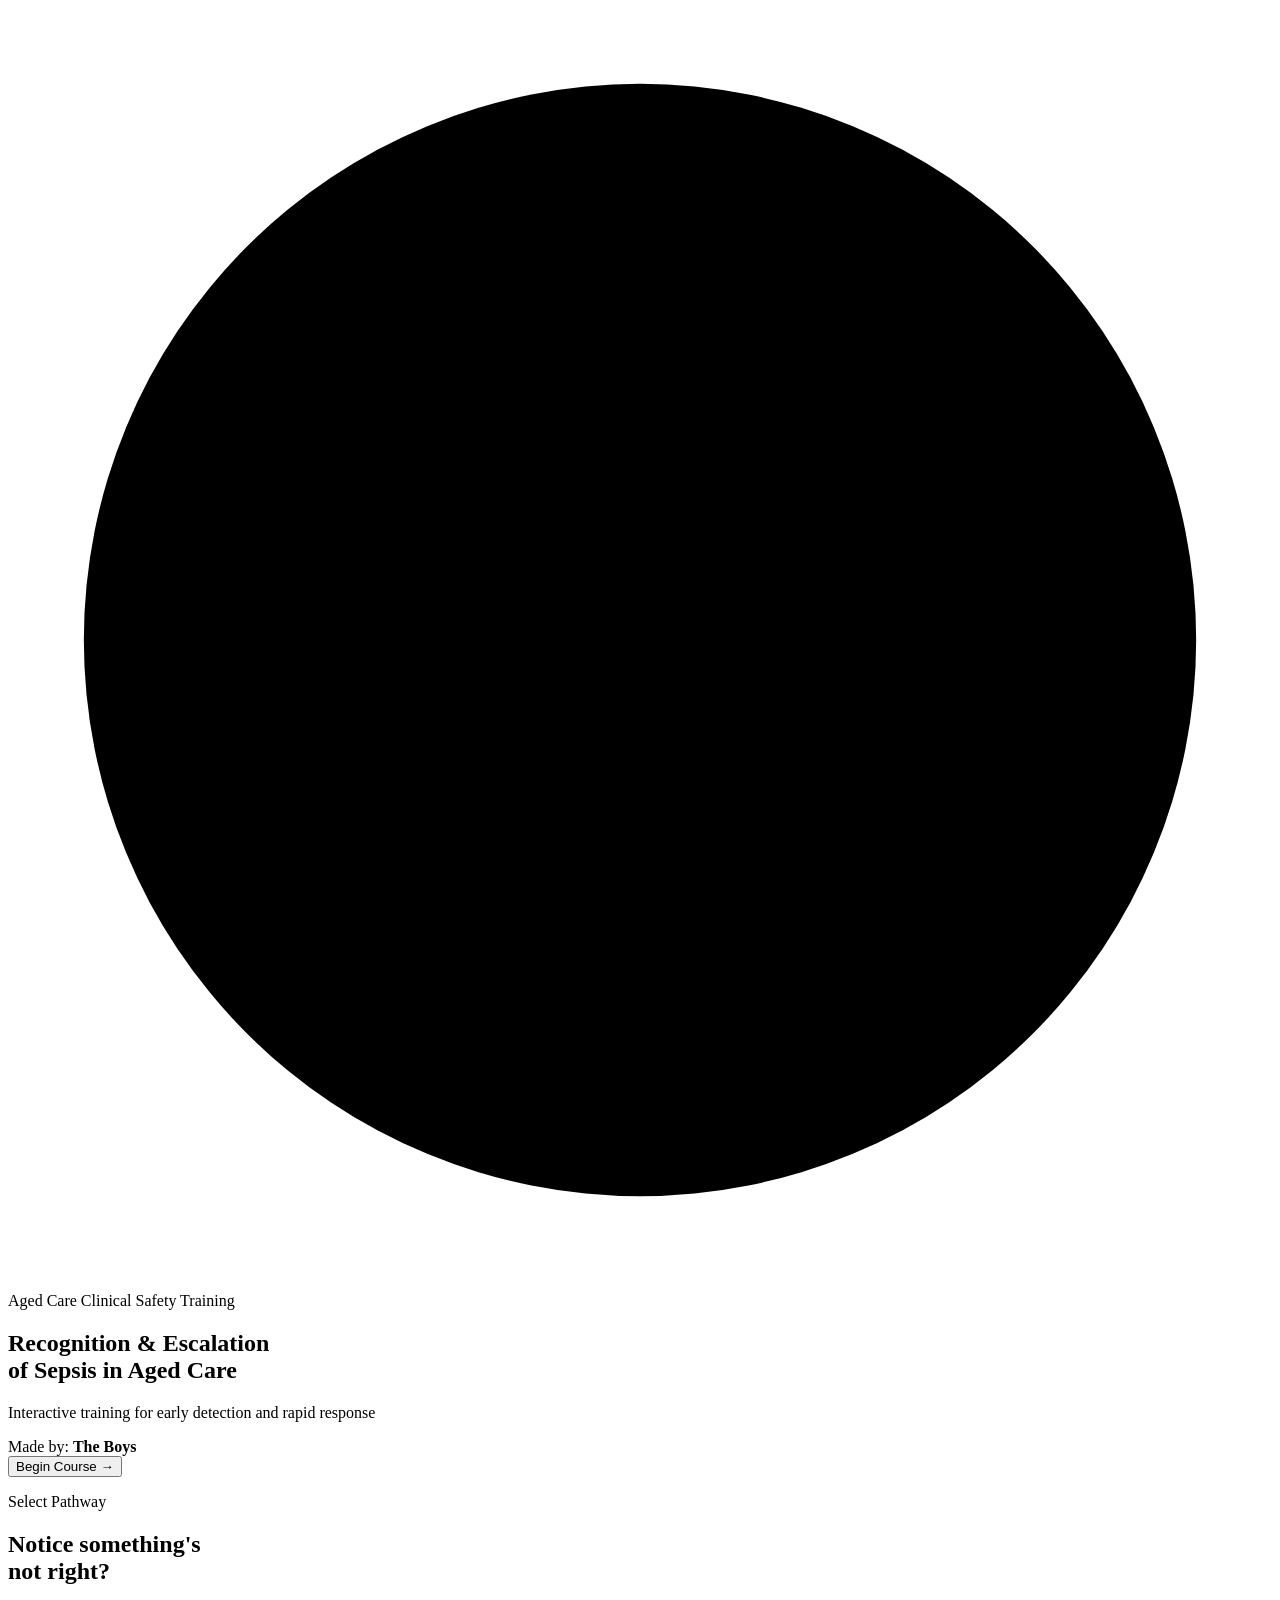
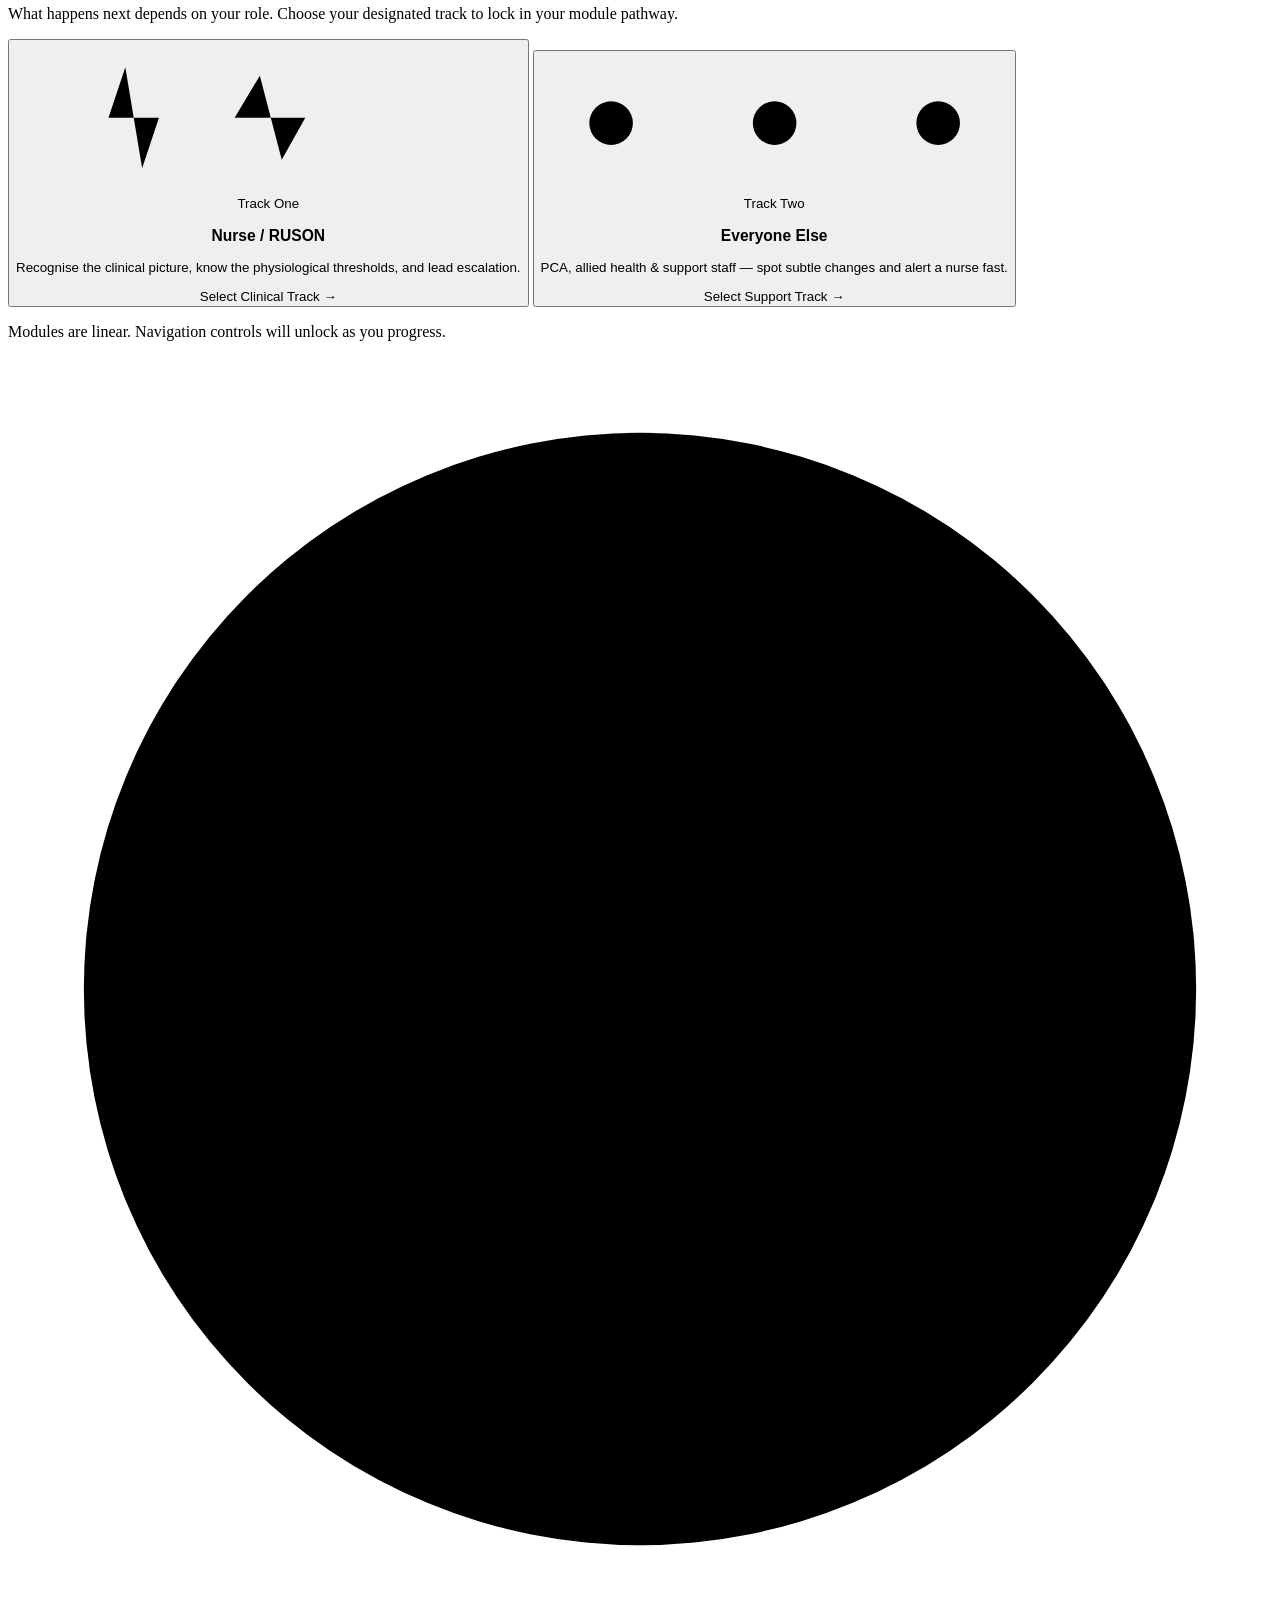
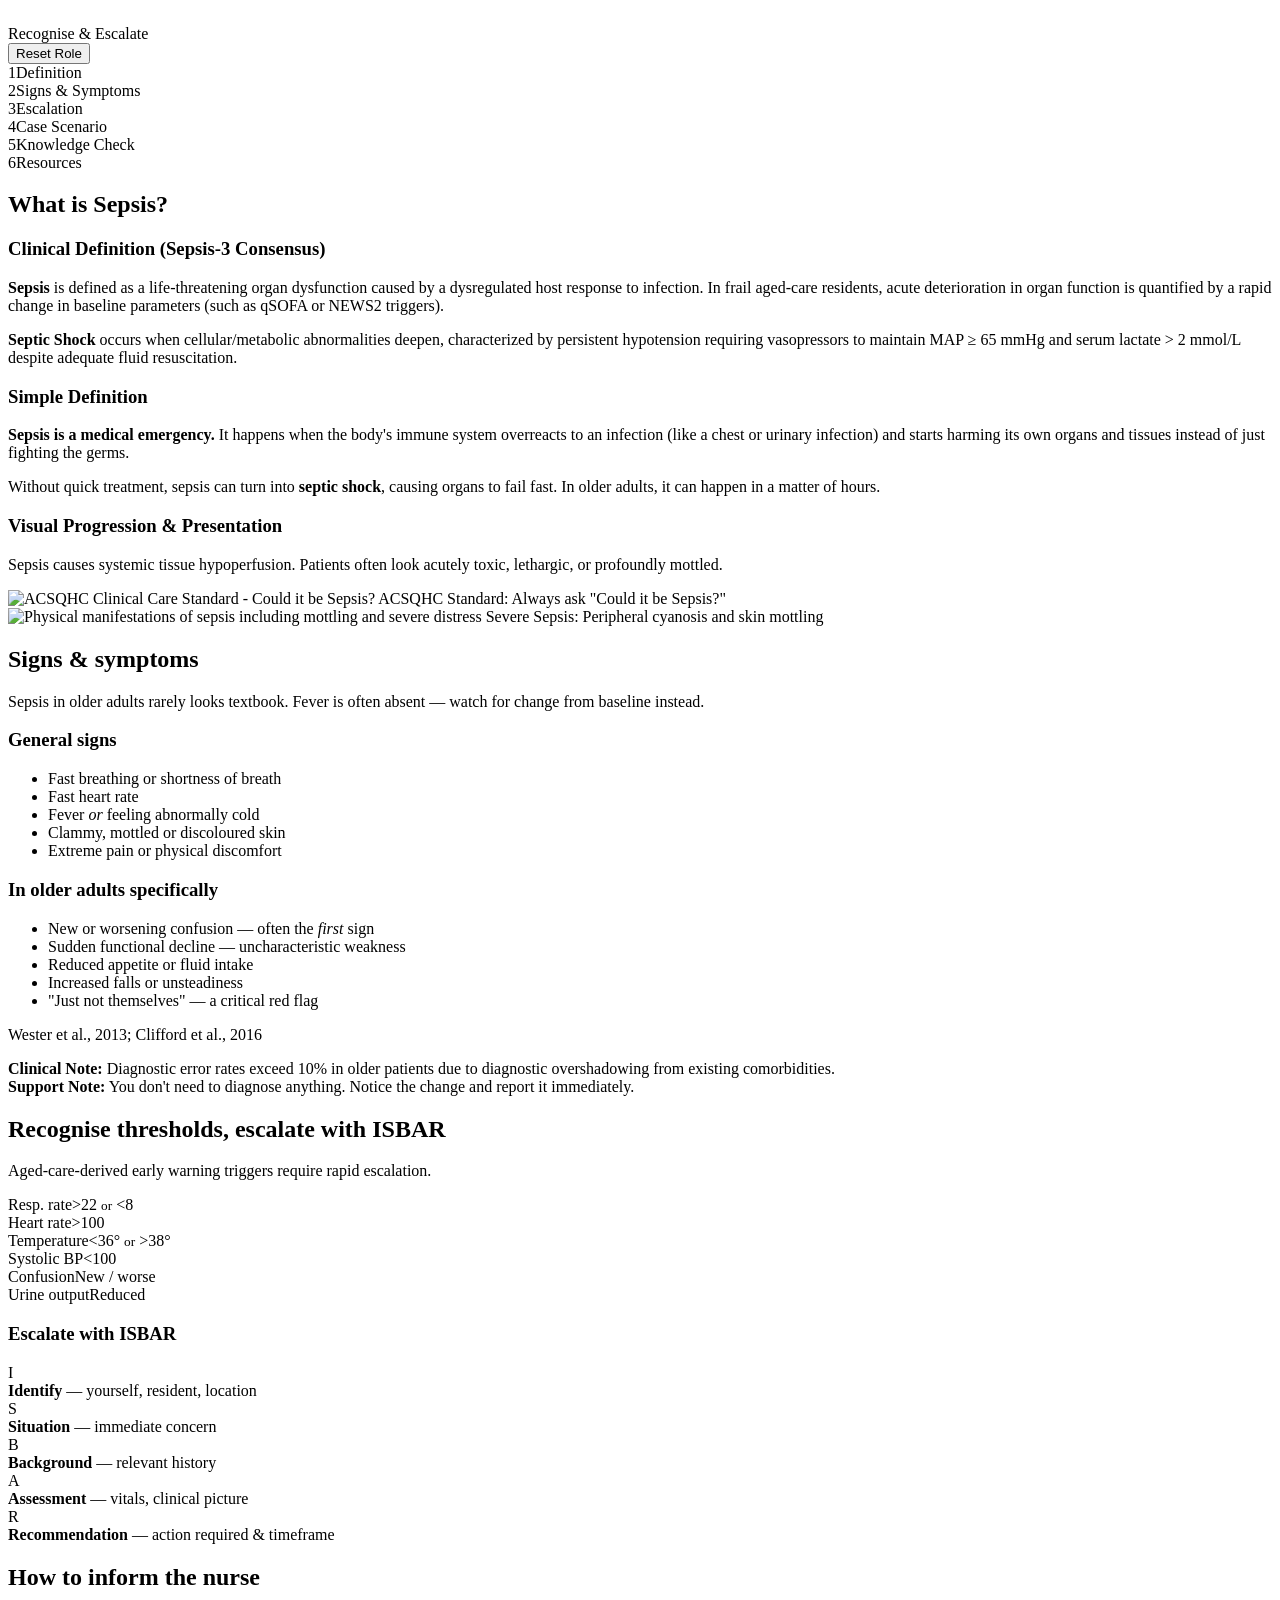
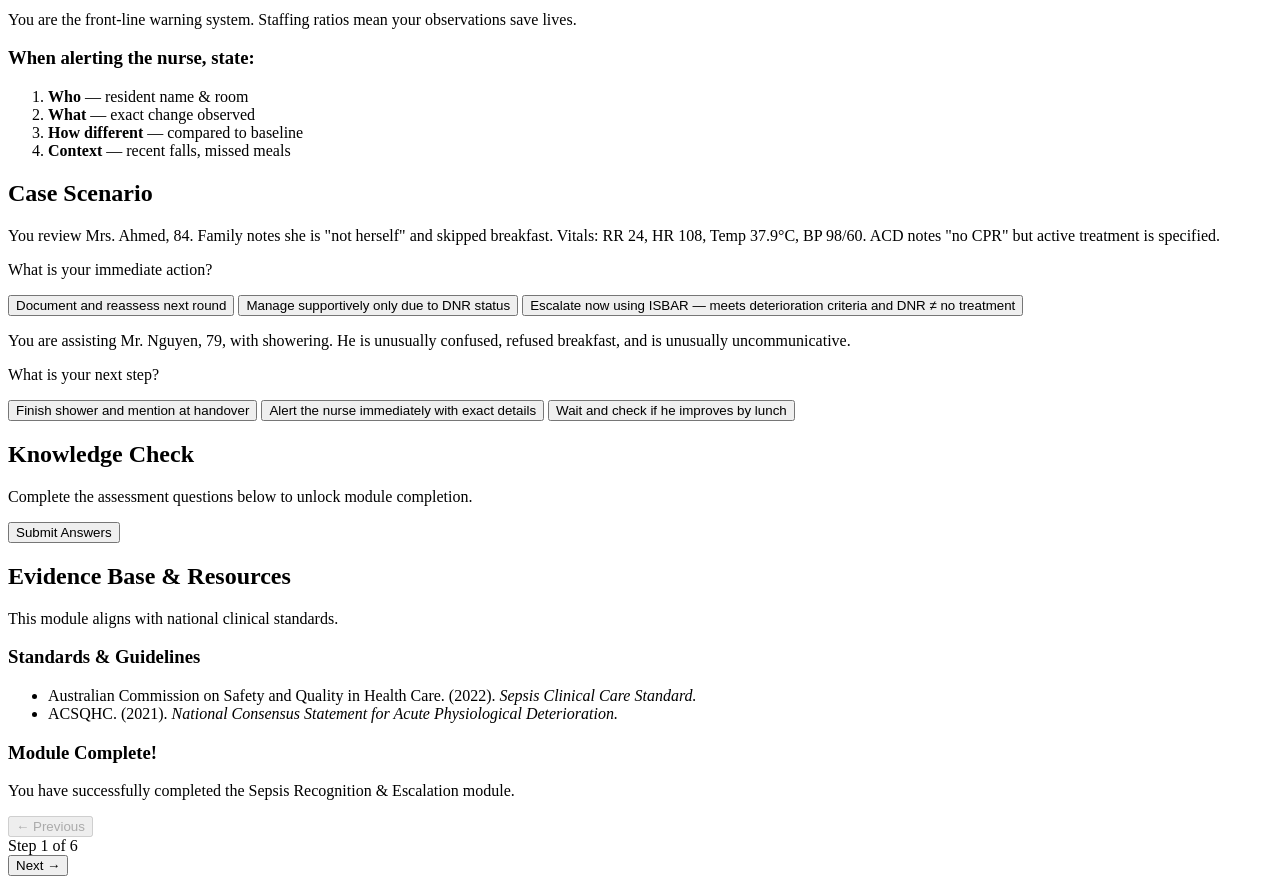
==== index.html @ 17a46c58 "Rename Index.html to index.html" ====
<!DOCTYPE html>
<html lang="en">
<head>
<meta charset="UTF-8" />
<meta name="viewport" content="width=device-width, initial-scale=1.0" />
<title>Recognition & Escalation of Sepsis in Aged Care</title>
<link rel="stylesheet" href="styles.css" />
</head>
<body>

  <!-- ============ COVER SCREEN ============ -->
  <section id="cover" class="cover-screen">
    <div class="cover-content">
      <div class="brand-logo">
        <svg viewBox="0 0 100 100" class="logo-svg" aria-hidden="true">
          <circle cx="50" cy="50" r="44" class="logo-ring" />
          <path d="M 50,22 L 50,78 M 22,50 L 78,50" class="logo-cross" />
          <path d="M 32,50 Q 42,28 50,50 T 68,50" class="logo-pulse" />
          <circle cx="50" cy="50" r="6" class="logo-core" />
        </svg>
      </div>

      <p class="eyebrow">Aged Care Clinical Safety Training</p>
      <h1 class="cover-title">Recognition & Escalation<br>of Sepsis in Aged Care</h1>
      <p class="cover-subtitle">Interactive training for early detection and rapid response</p>

      <div class="cover-credits">
        <span>Made by:</span>
        <strong>The Boys</strong>
      </div>

      <button id="start-course-btn" class="btn-primary btn-large glow-effect">Begin Course &rarr;</button>
    </div>
  </section>

  <!-- ============ ROLE FORK ============ -->
  <section id="fork" class="fork hidden">
    <div class="fork-intro">
      <p class="eyebrow">Select Pathway</p>
      <h2 class="fork-title">Notice something's<br>not right?</h2>
      <p class="fork-sub">What happens next depends on your role. Choose your designated track to lock in your module pathway.</p>
    </div>

    <div class="fork-paths">
      <button class="path-card path-clinical" data-role="clinical">
        <div class="path-visual">
          <svg viewBox="0 0 300 90" class="ecg" preserveAspectRatio="none" aria-hidden="true">
            <polyline class="ecg-line" points="0,45 40,45 55,45 65,15 75,75 85,45 110,45 130,45 145,20 158,70 172,45 200,45 300,45" />
          </svg>
        </div>
        <span class="path-kicker">Track One</span>
        <h3>Nurse / RUSON</h3>
        <p>Recognise the clinical picture, know the physiological thresholds, and lead escalation.</p>
        <span class="path-cta">Select Clinical Track &rarr;</span>
      </button>

      <button class="path-card path-support" data-role="support">
        <div class="path-visual">
          <svg viewBox="0 0 300 90" class="relay" aria-hidden="true">
            <circle cx="45" cy="45" r="14" class="relay-dot relay-dot--a"/>
            <circle cx="150" cy="45" r="14" class="relay-dot relay-dot--b"/>
            <circle cx="255" cy="45" r="14" class="relay-dot relay-dot--c"/>
            <line x1="59" y1="45" x2="136" y2="45" class="relay-line"/>
            <line x1="164" y1="45" x2="241" y2="45" class="relay-line"/>
          </svg>
        </div>
        <span class="path-kicker">Track Two</span>
        <h3>Everyone Else</h3>
        <p>PCA, allied health & support staff — spot subtle changes and alert a nurse fast.</p>
        <span class="path-cta">Select Support Track &rarr;</span>
      </button>
    </div>

    <p class="fork-footnote">Modules are linear. Navigation controls will unlock as you progress.</p>
  </section>

  <!-- ============ APP SHELL ============ -->
  <div id="app" class="app hidden">
    <header class="topbar">
      <div class="topbar-left">
        <svg viewBox="0 0 100 100" class="topbar-logo" aria-hidden="true">
          <circle cx="50" cy="50" r="44" class="logo-ring" />
          <path d="M 50,25 L 50,75 M 25,50 L 75,50" class="logo-cross" />
        </svg>
        <span class="brand">Recognise &amp; Escalate</span>
        <span id="role-badge" class="role-badge"></span>
      </div>
      <button id="switch-role" class="link-btn">Reset Role</button>
    </header>

    <!-- LOCKED PROGRESS TRACKER -->
    <div class="progress-bar-container">
      <div class="progress-steps" id="progress-steps">
        <div class="step-node active" data-step="0"><span class="node-num">1</span><span class="node-label">Definition</span></div>
        <div class="step-node" data-step="1"><span class="node-num">2</span><span class="node-label">Signs & Symptoms</span></div>
        <div class="step-node" data-step="2"><span class="node-num">3</span><span class="node-label">Escalation</span></div>
        <div class="step-node" data-step="3"><span class="node-num">4</span><span class="node-label">Case Scenario</span></div>
        <div class="step-node" data-step="4"><span class="node-num">5</span><span class="node-label">Knowledge Check</span></div>
        <div class="step-node" data-step="5"><span class="node-num">6</span><span class="node-label">Resources</span></div>
      </div>
      <div class="progress-line-fill" id="progress-fill"></div>
    </div>

    <main class="content">

      <!-- STEP 1: SEPSIS DEFINITION -->
      <section class="panel active" data-panel="0">
        <h2>What is Sepsis?</h2>
        
        <div data-role-content="clinical">
          <div class="definition-box highlight-border">
            <h3>Clinical Definition (Sepsis-3 Consensus)</h3>
            <p class="definition-text">
              <strong>Sepsis</strong> is defined as a life-threatening organ dysfunction caused by a dysregulated host response to infection. In frail aged-care residents, acute deterioration in organ function is quantified by a rapid change in baseline parameters (such as qSOFA or NEWS2 triggers).
            </p>
            <p class="definition-text">
              <strong>Septic Shock</strong> occurs when cellular/metabolic abnormalities deepen, characterized by persistent hypotension requiring vasopressors to maintain MAP &ge; 65 mmHg and serum lactate &gt; 2 mmol/L despite adequate fluid resuscitation.
            </p>
          </div>
        </div>

        <div data-role-content="support">
          <div class="definition-box highlight-border">
            <h3>Simple Definition</h3>
            <p class="definition-text">
              <strong>Sepsis is a medical emergency.</strong> It happens when the body's immune system overreacts to an infection (like a chest or urinary infection) and starts harming its own organs and tissues instead of just fighting the germs.
            </p>
            <p class="definition-text">
              Without quick treatment, sepsis can turn into <strong>septic shock</strong>, causing organs to fail fast. In older adults, it can happen in a matter of hours.
            </p>
          </div>
        </div>

        <h3>Visual Progression & Presentation</h3>
        <p class="lede">Sepsis causes systemic tissue hypoperfusion. Patients often look acutely toxic, lethargic, or profoundly mottled.</p>

        <div class="media-gallery">
          <div class="media-card">
            <img src="https://www.safetyandquality.gov.au/sites/default/files/styles/embedded/public/2026-05/sepsis-hub-3.png.webp?itok=HT_w0nRj" alt="ACSQHC Clinical Care Standard - Could it be Sepsis?" class="gallery-img" />
            <span class="media-caption">ACSQHC Standard: Always ask "Could it be Sepsis?"</span>
          </div>
          <div class="media-card">
            <img src="https://scontent-syd2-1.xx.fbcdn.net/v/t39.99422-6/765872363_3606344876203155_6258215332286155139_n.png?stp=dst-jpg_tt6&cstp=mx1080x1350&ctp=s1080x1350&_nc_cat=106&ccb=1-7&_nc_sid=127cfc&_nc_ohc=ckEgaZDVS7UQ7kNvwEmflo6&_nc_oc=AdoOZnI89nJEsF8of6_MR-Mt4LZWf2LlGitiZko9XoQuuyZ8wc6w4kAActhAgTNiOis&_nc_zt=14&_nc_ht=scontent-syd2-1.xx&_nc_gid=lNJ50FVejjL8Dm2izpsPaQ&_nc_ss=7b289&oh=00_AQH5wrllRvfcFVqiHL6buguTGl_jIabedblAgwzhIe7NJg&oe=6A80C4A4" alt="Physical manifestations of sepsis including mottling and severe distress" class="gallery-img" />
            <span class="media-caption">Severe Sepsis: Peripheral cyanosis and skin mottling</span>
          </div>
        </div>
      </section>

      <!-- STEP 2: SIGNS & SYMPTOMS -->
      <section class="panel" data-panel="1">
        <h2>Signs &amp; symptoms</h2>
        <p class="lede">Sepsis in older adults rarely looks textbook. Fever is often absent — watch for change from baseline instead.</p>

        <div class="card-grid">
          <div class="info-card">
            <h3>General signs</h3>
            <ul>
              <li>Fast breathing or shortness of breath</li>
              <li>Fast heart rate</li>
              <li>Fever <em>or</em> feeling abnormally cold</li>
              <li>Clammy, mottled or discoloured skin</li>
              <li>Extreme pain or physical discomfort</li>
            </ul>
          </div>
          <div class="info-card info-card--flagged">
            <h3>In older adults specifically</h3>
            <ul>
              <li>New or worsening confusion — often the <em>first</em> sign</li>
              <li>Sudden functional decline — uncharacteristic weakness</li>
              <li>Reduced appetite or fluid intake</li>
              <li>Increased falls or unsteadiness</li>
              <li>"Just not themselves" — a critical red flag</li>
            </ul>
            <p class="citation">Wester et al., 2013; Clifford et al., 2016</p>
          </div>
        </div>

        <div class="callout" data-role-visible="clinical">
          <strong>Clinical Note:</strong> Diagnostic error rates exceed 10% in older patients due to diagnostic overshadowing from existing comorbidities.
        </div>

        <div class="callout" data-role-visible="support">
          <strong>Support Note:</strong> You don't need to diagnose anything. Notice the change and report it immediately.
        </div>
      </section>

      <!-- STEP 3: ESCALATION -->
      <section class="panel" data-panel="2">
        <div data-role-content="clinical">
          <h2>Recognise thresholds, escalate with ISBAR</h2>
          <p class="lede">Aged-care-derived early warning triggers require rapid escalation.</p>

          <div class="vitals-grid">
            <div class="vital"><span class="vital-label">Resp. rate</span><span class="vital-value">&gt;22 <small>or</small> &lt;8</span></div>
            <div class="vital"><span class="vital-label">Heart rate</span><span class="vital-value">&gt;100</span></div>
            <div class="vital"><span class="vital-label">Temperature</span><span class="vital-value">&lt;36&deg; <small>or</small> &gt;38&deg;</span></div>
            <div class="vital"><span class="vital-label">Systolic BP</span><span class="vital-value">&lt;100</span></div>
            <div class="vital"><span class="vital-label">Confusion</span><span class="vital-value">New / worse</span></div>
            <div class="vital"><span class="vital-label">Urine output</span><span class="vital-value">Reduced</span></div>
          </div>

          <div class="isbar">
            <h3>Escalate with ISBAR</h3>
            <div class="isbar-row"><span class="isbar-letter">I</span><div><strong>Identify</strong> — yourself, resident, location</div></div>
            <div class="isbar-row"><span class="isbar-letter">S</span><div><strong>Situation</strong> — immediate concern</div></div>
            <div class="isbar-row"><span class="isbar-letter">B</span><div><strong>Background</strong> — relevant history</div></div>
            <div class="isbar-row"><span class="isbar-letter">A</span><div><strong>Assessment</strong> — vitals, clinical picture</div></div>
            <div class="isbar-row"><span class="isbar-letter">R</span><div><strong>Recommendation</strong> — action required & timeframe</div></div>
          </div>
        </div>

        <div data-role-content="support">
          <h2>How to inform the nurse</h2>
          <p class="lede">You are the front-line warning system. Staffing ratios mean your observations save lives.</p>

          <div class="say-this">
            <h3>When alerting the nurse, state:</h3>
            <ol>
              <li><strong>Who</strong> — resident name & room</li>
              <li><strong>What</strong> — exact change observed</li>
              <li><strong>How different</strong> — compared to baseline</li>
              <li><strong>Context</strong> — recent falls, missed meals</li>
            </ol>
          </div>
        </div>
      </section>

      <!-- STEP 4: CASE SCENARIO -->
      <section class="panel" data-panel="3">
        <h2>Case Scenario</h2>
        <div id="scenario-clinical" class="scenario" data-role-content="clinical">
          <p class="scenario-text">You review Mrs. Ahmed, 84. Family notes she is "not herself" and skipped breakfast. Vitals: RR 24, HR 108, Temp 37.9&deg;C, BP 98/60. ACD notes "no CPR" but active treatment is specified.</p>
          <p class="scenario-prompt">What is your immediate action?</p>
          <div class="scenario-options" data-correct="2">
            <button class="option">Document and reassess next round</button>
            <button class="option">Manage supportively only due to DNR status</button>
            <button class="option">Escalate now using ISBAR — meets deterioration criteria and DNR ≠ no treatment</button>
          </div>
          <p class="scenario-feedback"></p>
        </div>

        <div id="scenario-support" class="scenario" data-role-content="support">
          <p class="scenario-text">You are assisting Mr. Nguyen, 79, with showering. He is unusually confused, refused breakfast, and is unusually uncommunicative.</p>
          <p class="scenario-prompt">What is your next step?</p>
          <div class="scenario-options" data-correct="1">
            <button class="option">Finish shower and mention at handover</button>
            <button class="option">Alert the nurse immediately with exact details</button>
            <button class="option">Wait and check if he improves by lunch</button>
          </div>
          <p class="scenario-feedback"></p>
        </div>
      </section>

      <!-- STEP 5: KNOWLEDGE CHECK -->
      <section class="panel" data-panel="4">
        <h2>Knowledge Check</h2>
        <p class="lede">Complete the assessment questions below to unlock module completion.</p>
        <div id="quiz-container"></div>
        <button id="quiz-submit" class="btn-primary">Submit Answers</button>
        <div id="quiz-result" class="quiz-result hidden"></div>
      </section>

      <!-- STEP 6: RESOURCES -->
      <section class="panel" data-panel="5">
        <h2>Evidence Base &amp; Resources</h2>
        <p class="lede">This module aligns with national clinical standards.</p>

        <h3>Standards & Guidelines</h3>
        <ul class="ref-list">
          <li>Australian Commission on Safety and Quality in Health Care. (2022). <em>Sepsis Clinical Care Standard.</em></li>
          <li>ACSQHC. (2021). <em>National Consensus Statement for Acute Physiological Deterioration.</em></li>
        </ul>

        <div class="completion-banner">
          <h3>Module Complete!</h3>
          <p>You have successfully completed the Sepsis Recognition & Escalation module.</p>
        </div>
      </section>

    </main>

    <!-- AUTOMATED LINEAR NAVIGATION -->
    <footer class="nav-footer">
      <button id="prev-btn" class="btn-secondary" disabled>&larr; Previous</button>
      <div class="step-counter">Step <span id="current-step-num">1</span> of 6</div>
      <button id="next-btn" class="btn-primary">Next &rarr;</button>
    </footer>
  </div>

  <script src="script.js"></script>
</body>
</html>
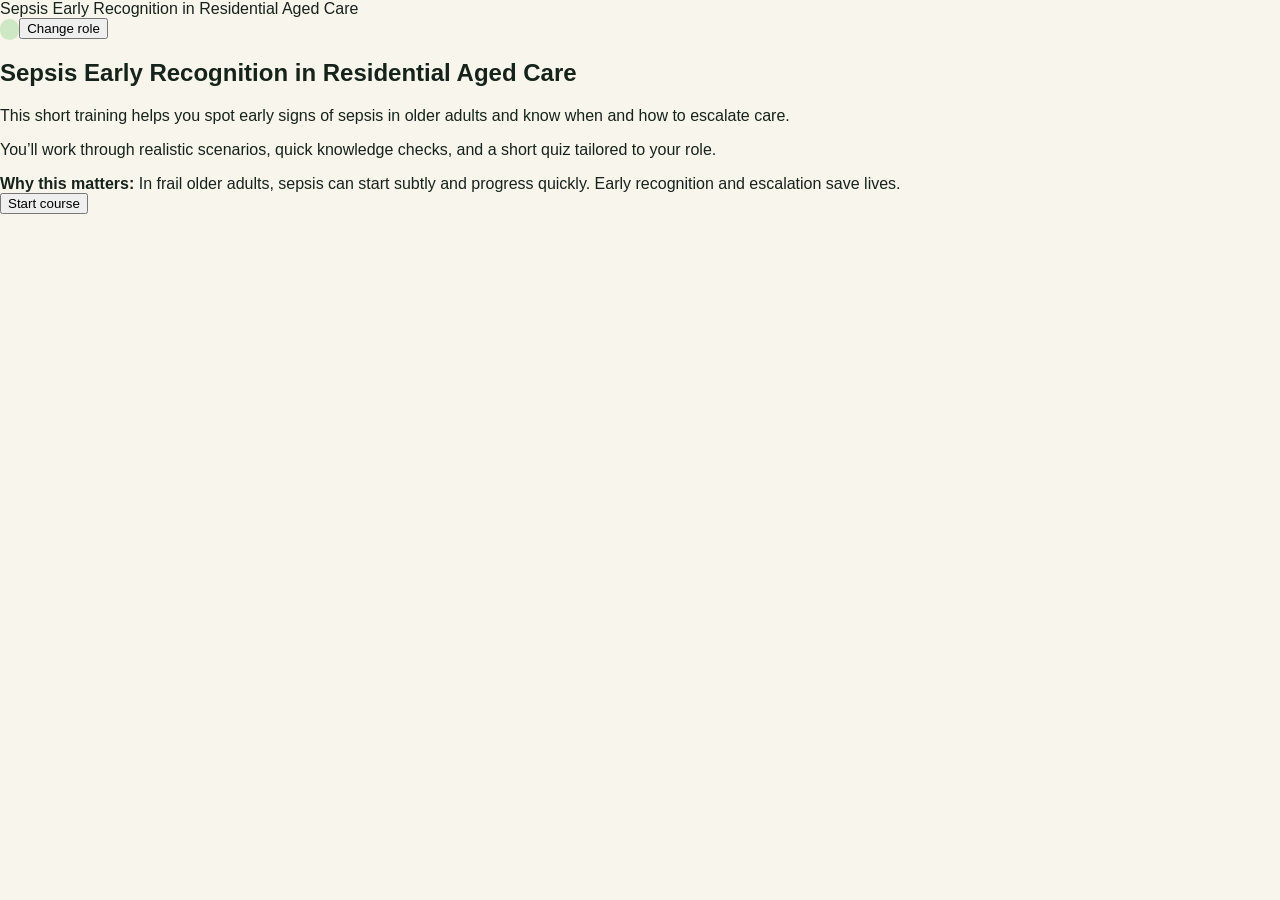
==== commit d2394c55: "Update index.html" ====
--- a/index.html
+++ b/index.html
@@ -1,290 +1,272 @@
 <!DOCTYPE html>
 <html lang="en">
 <head>
-<meta charset="UTF-8" />
-<meta name="viewport" content="width=device-width, initial-scale=1.0" />
-<title>Recognition & Escalation of Sepsis in Aged Care</title>
-<link rel="stylesheet" href="styles.css" />
+  <meta charset="UTF-8" />
+  <title>Sepsis Early Recognition Training</title>
+  <meta name="viewport" content="width=device-width, initial-scale=1" />
+  <link rel="stylesheet" href="styles.css" />
 </head>
 <body>
-
-  <!-- ============ COVER SCREEN ============ -->
-  <section id="cover" class="cover-screen">
-    <div class="cover-content">
-      <div class="brand-logo">
-        <svg viewBox="0 0 100 100" class="logo-svg" aria-hidden="true">
-          <circle cx="50" cy="50" r="44" class="logo-ring" />
-          <path d="M 50,22 L 50,78 M 22,50 L 78,50" class="logo-cross" />
-          <path d="M 32,50 Q 42,28 50,50 T 68,50" class="logo-pulse" />
-          <circle cx="50" cy="50" r="6" class="logo-core" />
-        </svg>
-      </div>
-
-      <p class="eyebrow">Aged Care Clinical Safety Training</p>
-      <h1 class="cover-title">Recognition & Escalation<br>of Sepsis in Aged Care</h1>
-      <p class="cover-subtitle">Interactive training for early detection and rapid response</p>
-
-      <div class="cover-credits">
-        <span>Made by:</span>
-        <strong>The Boys</strong>
-      </div>
-
-      <button id="start-course-btn" class="btn-primary btn-large glow-effect">Begin Course &rarr;</button>
-    </div>
-  </section>
-
-  <!-- ============ ROLE FORK ============ -->
-  <section id="fork" class="fork hidden">
-    <div class="fork-intro">
-      <p class="eyebrow">Select Pathway</p>
-      <h2 class="fork-title">Notice something's<br>not right?</h2>
-      <p class="fork-sub">What happens next depends on your role. Choose your designated track to lock in your module pathway.</p>
-    </div>
-
-    <div class="fork-paths">
-      <button class="path-card path-clinical" data-role="clinical">
-        <div class="path-visual">
-          <svg viewBox="0 0 300 90" class="ecg" preserveAspectRatio="none" aria-hidden="true">
-            <polyline class="ecg-line" points="0,45 40,45 55,45 65,15 75,75 85,45 110,45 130,45 145,20 158,70 172,45 200,45 300,45" />
-          </svg>
-        </div>
-        <span class="path-kicker">Track One</span>
-        <h3>Nurse / RUSON</h3>
-        <p>Recognise the clinical picture, know the physiological thresholds, and lead escalation.</p>
-        <span class="path-cta">Select Clinical Track &rarr;</span>
-      </button>
-
-      <button class="path-card path-support" data-role="support">
-        <div class="path-visual">
-          <svg viewBox="0 0 300 90" class="relay" aria-hidden="true">
-            <circle cx="45" cy="45" r="14" class="relay-dot relay-dot--a"/>
-            <circle cx="150" cy="45" r="14" class="relay-dot relay-dot--b"/>
-            <circle cx="255" cy="45" r="14" class="relay-dot relay-dot--c"/>
-            <line x1="59" y1="45" x2="136" y2="45" class="relay-line"/>
-            <line x1="164" y1="45" x2="241" y2="45" class="relay-line"/>
-          </svg>
-        </div>
-        <span class="path-kicker">Track Two</span>
-        <h3>Everyone Else</h3>
-        <p>PCA, allied health & support staff — spot subtle changes and alert a nurse fast.</p>
-        <span class="path-cta">Select Support Track &rarr;</span>
-      </button>
-    </div>
-
-    <p class="fork-footnote">Modules are linear. Navigation controls will unlock as you progress.</p>
-  </section>
-
-  <!-- ============ APP SHELL ============ -->
-  <div id="app" class="app hidden">
-    <header class="topbar">
-      <div class="topbar-left">
-        <svg viewBox="0 0 100 100" class="topbar-logo" aria-hidden="true">
-          <circle cx="50" cy="50" r="44" class="logo-ring" />
-          <path d="M 50,25 L 50,75 M 25,50 L 75,50" class="logo-cross" />
-        </svg>
-        <span class="brand">Recognise &amp; Escalate</span>
+  <div class="app-container">
+    <header class="course-header">
+      <div class="course-title">Sepsis Early Recognition in Residential Aged Care</div>
+      <div class="role-badge-container">
         <span id="role-badge" class="role-badge"></span>
-      </div>
-      <button id="switch-role" class="link-btn">Reset Role</button>
+        <button id="switch-role" class="btn small">Change role</button>
+      </div>
     </header>
 
-    <!-- LOCKED PROGRESS TRACKER -->
-    <div class="progress-bar-container">
-      <div class="progress-steps" id="progress-steps">
-        <div class="step-node active" data-step="0"><span class="node-num">1</span><span class="node-label">Definition</span></div>
-        <div class="step-node" data-step="1"><span class="node-num">2</span><span class="node-label">Signs & Symptoms</span></div>
-        <div class="step-node" data-step="2"><span class="node-num">3</span><span class="node-label">Escalation</span></div>
-        <div class="step-node" data-step="3"><span class="node-num">4</span><span class="node-label">Case Scenario</span></div>
-        <div class="step-node" data-step="4"><span class="node-num">5</span><span class="node-label">Knowledge Check</span></div>
-        <div class="step-node" data-step="5"><span class="node-num">6</span><span class="node-label">Resources</span></div>
-      </div>
-      <div class="progress-line-fill" id="progress-fill"></div>
-    </div>
-
-    <main class="content">
-
-      <!-- STEP 1: SEPSIS DEFINITION -->
-      <section class="panel active" data-panel="0">
-        <h2>What is Sepsis?</h2>
-        
-        <div data-role-content="clinical">
-          <div class="definition-box highlight-border">
-            <h3>Clinical Definition (Sepsis-3 Consensus)</h3>
-            <p class="definition-text">
-              <strong>Sepsis</strong> is defined as a life-threatening organ dysfunction caused by a dysregulated host response to infection. In frail aged-care residents, acute deterioration in organ function is quantified by a rapid change in baseline parameters (such as qSOFA or NEWS2 triggers).
-            </p>
-            <p class="definition-text">
-              <strong>Septic Shock</strong> occurs when cellular/metabolic abnormalities deepen, characterized by persistent hypotension requiring vasopressors to maintain MAP &ge; 65 mmHg and serum lactate &gt; 2 mmol/L despite adequate fluid resuscitation.
-            </p>
-          </div>
-        </div>
-
-        <div data-role-content="support">
-          <div class="definition-box highlight-border">
-            <h3>Simple Definition</h3>
-            <p class="definition-text">
-              <strong>Sepsis is a medical emergency.</strong> It happens when the body's immune system overreacts to an infection (like a chest or urinary infection) and starts harming its own organs and tissues instead of just fighting the germs.
-            </p>
-            <p class="definition-text">
-              Without quick treatment, sepsis can turn into <strong>septic shock</strong>, causing organs to fail fast. In older adults, it can happen in a matter of hours.
-            </p>
-          </div>
-        </div>
-
-        <h3>Visual Progression & Presentation</h3>
-        <p class="lede">Sepsis causes systemic tissue hypoperfusion. Patients often look acutely toxic, lethargic, or profoundly mottled.</p>
-
-        <div class="media-gallery">
-          <div class="media-card">
-            <img src="https://www.safetyandquality.gov.au/sites/default/files/styles/embedded/public/2026-05/sepsis-hub-3.png.webp?itok=HT_w0nRj" alt="ACSQHC Clinical Care Standard - Could it be Sepsis?" class="gallery-img" />
-            <span class="media-caption">ACSQHC Standard: Always ask "Could it be Sepsis?"</span>
-          </div>
-          <div class="media-card">
-            <img src="https://scontent-syd2-1.xx.fbcdn.net/v/t39.99422-6/765872363_3606344876203155_6258215332286155139_n.png?stp=dst-jpg_tt6&cstp=mx1080x1350&ctp=s1080x1350&_nc_cat=106&ccb=1-7&_nc_sid=127cfc&_nc_ohc=ckEgaZDVS7UQ7kNvwEmflo6&_nc_oc=AdoOZnI89nJEsF8of6_MR-Mt4LZWf2LlGitiZko9XoQuuyZ8wc6w4kAActhAgTNiOis&_nc_zt=14&_nc_ht=scontent-syd2-1.xx&_nc_gid=lNJ50FVejjL8Dm2izpsPaQ&_nc_ss=7b289&oh=00_AQH5wrllRvfcFVqiHL6buguTGl_jIabedblAgwzhIe7NJg&oe=6A80C4A4" alt="Physical manifestations of sepsis including mottling and severe distress" class="gallery-img" />
-            <span class="media-caption">Severe Sepsis: Peripheral cyanosis and skin mottling</span>
-          </div>
-        </div>
-      </section>
-
-      <!-- STEP 2: SIGNS & SYMPTOMS -->
+    <!-- COVER -->
+    <section id="cover" class="panel active" data-panel="0">
+      <h1>Sepsis Early Recognition in Residential Aged Care</h1>
+      <p class="lead">
+        This short training helps you spot early signs of sepsis in older adults and know when and how to escalate care.
+      </p>
+      <p>
+        You’ll work through realistic scenarios, quick knowledge checks, and a short quiz tailored to your role.
+      </p>
+      <div class="info-box">
+        <strong>Why this matters:</strong> In frail older adults, sepsis can start subtly and progress quickly. Early recognition and escalation save lives.
+      </div>
+      <button id="start-course-btn" class="btn primary">Start course</button>
+    </section>
+
+    <!-- ROLE FORK -->
+    <section id="fork" class="panel hidden" data-panel="0">
+      <h2>Choose your learning path</h2>
+      <p>
+        Select the track that best matches your role. The core content is similar, but examples and quiz questions are tailored.
+      </p>
+
+      <div class="path-cards">
+        <div class="path-card" data-role="clinical">
+          <h3>Clinical track</h3>
+          <p>For nurses, RUSONs, and other clinical staff who assess, escalate, and coordinate care.</p>
+        </div>
+        <div class="path-card" data-role="support">
+          <h3>Support track</h3>
+          <p>For personal care workers, lifestyle staff, and others who spend the most time with residents.</p>
+        </div>
+      </div>
+
+      <p class="note">
+        You can switch tracks later using the “Change role” option.
+      </p>
+    </section>
+
+    <!-- MAIN APP (steps) -->
+    <main id="app" class="hidden">
+      <div class="progress-bar">
+        <div id="progress-fill" class="progress-fill"></div>
+      </div>
+      <p class="progress-hint">
+        Step <span id="current-step-num">1</span> of <span id="total-steps-num">6</span>. Each step takes about 3–5 minutes.
+      </p>
+
+      <!-- STEP 1 -->
+      <section class="panel" data-panel="0">
+        <h2>Step 1: What is sepsis?</h2>
+        <p class="step-intro">
+          Sepsis is the body’s extreme response to an infection. In older adults, it often starts subtly and can progress quickly.
+        </p>
+
+        <div class="info-box">
+          <strong>Key idea:</strong> Sepsis is not just “a bad infection”. It’s when the body’s response to infection starts damaging its own tissues and organs.
+        </div>
+
+        <div class="content-card">
+          <h3>Common sources of infection in aged care</h3>
+          <ul>
+            <li>Urinary tract infections</li>
+            <li>Chest infections (e.g. pneumonia)</li>
+            <li>Skin and soft tissue infections</li>
+            <li>Abdominal infections</li>
+          </ul>
+        </div>
+
+        <div class="scenario">
+          <p>A resident has had a cough and fever for two days. Today they are more confused and sleeping more than usual.</p>
+          <div class="scenario-options" data-correct="1">
+            <button class="option">Document and wait until tomorrow</button>
+            <button class="option">Escalate now — new confusion with infection is concerning for sepsis</button>
+            <button class="option">Give extra fluids and review later</button>
+          </div>
+          <div class="scenario-feedback"></div>
+        </div>
+      </section>
+
+      <!-- STEP 2: VITALS MONITOR -->
       <section class="panel" data-panel="1">
-        <h2>Signs &amp; symptoms</h2>
-        <p class="lede">Sepsis in older adults rarely looks textbook. Fever is often absent — watch for change from baseline instead.</p>
-
-        <div class="card-grid">
-          <div class="info-card">
-            <h3>General signs</h3>
-            <ul>
-              <li>Fast breathing or shortness of breath</li>
-              <li>Fast heart rate</li>
-              <li>Fever <em>or</em> feeling abnormally cold</li>
-              <li>Clammy, mottled or discoloured skin</li>
-              <li>Extreme pain or physical discomfort</li>
-            </ul>
-          </div>
-          <div class="info-card info-card--flagged">
-            <h3>In older adults specifically</h3>
-            <ul>
-              <li>New or worsening confusion — often the <em>first</em> sign</li>
-              <li>Sudden functional decline — uncharacteristic weakness</li>
-              <li>Reduced appetite or fluid intake</li>
-              <li>Increased falls or unsteadiness</li>
-              <li>"Just not themselves" — a critical red flag</li>
-            </ul>
-            <p class="citation">Wester et al., 2013; Clifford et al., 2016</p>
-          </div>
-        </div>
-
-        <div class="callout" data-role-visible="clinical">
-          <strong>Clinical Note:</strong> Diagnostic error rates exceed 10% in older patients due to diagnostic overshadowing from existing comorbidities.
-        </div>
-
-        <div class="callout" data-role-visible="support">
-          <strong>Support Note:</strong> You don't need to diagnose anything. Notice the change and report it immediately.
-        </div>
-      </section>
-
-      <!-- STEP 3: ESCALATION -->
+        <h2>Step 2: Recognising deterioration</h2>
+        <p class="step-intro">
+          In aged care, small changes in vital signs and behaviour can be early signs of sepsis. Use the monitor below to see what “normal” and “concerning” look like.
+        </p>
+
+        <div class="vitals-monitor">
+          <div class="vital-card" data-vital="rr">
+            <div class="vital-label">Respiratory rate</div>
+            <div class="vital-value"><span id="rr-value">18</span> <span class="unit">breaths/min</span></div>
+            <div class="vital-range">
+              Typical: <span class="range-ok">12–20</span>
+              <span class="range-alert">≥22 is concerning</span>
+            </div>
+          </div>
+
+          <div class="vital-card" data-vital="hr">
+            <div class="vital-label">Heart rate</div>
+            <div class="vital-value"><span id="hr-value">88</span> <span class="unit">bpm</span></div>
+            <div class="vital-range">
+              Typical: <span class="range-ok">60–100</span>
+              <span class="range-alert">&lt;50 or &gt;110 is concerning</span>
+            </div>
+          </div>
+
+          <div class="vital-card" data-vital="temp">
+            <div class="vital-label">Temperature</div>
+            <div class="vital-value"><span id="temp-value">36.8</span> <span class="unit">°C</span></div>
+            <div class="vital-range">
+              Typical: <span class="range-ok">36.0–37.5</span>
+              <span class="range-alert">&lt;36.0 or &gt;38.0 is concerning</span>
+            </div>
+          </div>
+
+          <div class="vital-card" data-vital="sbp">
+            <div class="vital-label">Systolic BP</div>
+            <div class="vital-value"><span id="sbp-value">128</span> <span class="unit">mmHg</span></div>
+            <div class="vital-range">
+              Typical: <span class="range-ok">110–140</span>
+              <span class="range-alert">&lt;100 is concerning</span>
+            </div>
+          </div>
+        </div>
+
+        <div class="info-box">
+          <strong>Tip:</strong> In older adults, respiratory rate and mental state changes are often more important than temperature alone.
+        </div>
+
+        <div class="scenario">
+          <p>A resident has: RR 24, HR 112, Temp 37.2°C, SBP 98 mmHg.</p>
+          <div class="scenario-options" data-correct="1">
+            <button class="option">Document and review later</button>
+            <button class="option">Escalate now — this meets deterioration criteria</button>
+            <button class="option">Wait for a fever to develop first</button>
+          </div>
+          <div class="scenario-feedback"></div>
+        </div>
+      </section>
+
+      <!-- STEP 3 -->
       <section class="panel" data-panel="2">
-        <div data-role-content="clinical">
-          <h2>Recognise thresholds, escalate with ISBAR</h2>
-          <p class="lede">Aged-care-derived early warning triggers require rapid escalation.</p>
-
-          <div class="vitals-grid">
-            <div class="vital"><span class="vital-label">Resp. rate</span><span class="vital-value">&gt;22 <small>or</small> &lt;8</span></div>
-            <div class="vital"><span class="vital-label">Heart rate</span><span class="vital-value">&gt;100</span></div>
-            <div class="vital"><span class="vital-label">Temperature</span><span class="vital-value">&lt;36&deg; <small>or</small> &gt;38&deg;</span></div>
-            <div class="vital"><span class="vital-label">Systolic BP</span><span class="vital-value">&lt;100</span></div>
-            <div class="vital"><span class="vital-label">Confusion</span><span class="vital-value">New / worse</span></div>
-            <div class="vital"><span class="vital-label">Urine output</span><span class="vital-value">Reduced</span></div>
-          </div>
-
-          <div class="isbar">
-            <h3>Escalate with ISBAR</h3>
-            <div class="isbar-row"><span class="isbar-letter">I</span><div><strong>Identify</strong> — yourself, resident, location</div></div>
-            <div class="isbar-row"><span class="isbar-letter">S</span><div><strong>Situation</strong> — immediate concern</div></div>
-            <div class="isbar-row"><span class="isbar-letter">B</span><div><strong>Background</strong> — relevant history</div></div>
-            <div class="isbar-row"><span class="isbar-letter">A</span><div><strong>Assessment</strong> — vitals, clinical picture</div></div>
-            <div class="isbar-row"><span class="isbar-letter">R</span><div><strong>Recommendation</strong> — action required & timeframe</div></div>
-          </div>
-        </div>
-
-        <div data-role-content="support">
-          <h2>How to inform the nurse</h2>
-          <p class="lede">You are the front-line warning system. Staffing ratios mean your observations save lives.</p>
-
-          <div class="say-this">
-            <h3>When alerting the nurse, state:</h3>
-            <ol>
-              <li><strong>Who</strong> — resident name & room</li>
-              <li><strong>What</strong> — exact change observed</li>
-              <li><strong>How different</strong> — compared to baseline</li>
-              <li><strong>Context</strong> — recent falls, missed meals</li>
-            </ol>
-          </div>
-        </div>
-      </section>
-
-      <!-- STEP 4: CASE SCENARIO -->
+        <h2>Step 3: Behavioural change as an early sign</h2>
+        <p class="step-intro">
+          Older adults may not show classic signs like high fever. Instead, you might see new confusion, reduced intake, or increased sleepiness.
+        </p>
+
+        <div class="content-card">
+          <h3>Red flags worth reporting</h3>
+          <ul>
+            <li>New or worsening confusion or agitation</li>
+            <li>Not eating or drinking as usual</li>
+            <li>More sleepy or harder to rouse</li>
+            <li>Subtle but clear change from their normal baseline</li>
+          </ul>
+        </div>
+
+        <div class="scenario">
+          <p>A resident seems quieter than usual, skipped breakfast, and is more confused this morning.</p>
+          <div class="scenario-options" data-correct="1">
+            <button class="option">Wait and see if they improve by lunch</button>
+            <button class="option">Tell the nurse straight away, with details of what’s different</button>
+            <button class="option">Note it in your head for handover</button>
+          </div>
+          <div class="scenario-feedback"></div>
+        </div>
+      </section>
+
+      <!-- STEP 4: ISBAR -->
       <section class="panel" data-panel="3">
-        <h2>Case Scenario</h2>
-        <div id="scenario-clinical" class="scenario" data-role-content="clinical">
-          <p class="scenario-text">You review Mrs. Ahmed, 84. Family notes she is "not herself" and skipped breakfast. Vitals: RR 24, HR 108, Temp 37.9&deg;C, BP 98/60. ACD notes "no CPR" but active treatment is specified.</p>
-          <p class="scenario-prompt">What is your immediate action?</p>
-          <div class="scenario-options" data-correct="2">
-            <button class="option">Document and reassess next round</button>
-            <button class="option">Manage supportively only due to DNR status</button>
-            <button class="option">Escalate now using ISBAR — meets deterioration criteria and DNR ≠ no treatment</button>
-          </div>
-          <p class="scenario-feedback"></p>
-        </div>
-
-        <div id="scenario-support" class="scenario" data-role-content="support">
-          <p class="scenario-text">You are assisting Mr. Nguyen, 79, with showering. He is unusually confused, refused breakfast, and is unusually uncommunicative.</p>
-          <p class="scenario-prompt">What is your next step?</p>
-          <div class="scenario-options" data-correct="1">
-            <button class="option">Finish shower and mention at handover</button>
-            <button class="option">Alert the nurse immediately with exact details</button>
-            <button class="option">Wait and check if he improves by lunch</button>
-          </div>
-          <p class="scenario-feedback"></p>
-        </div>
-      </section>
-
-      <!-- STEP 5: KNOWLEDGE CHECK -->
+        <h2>Step 4: Communicating concern – ISBAR</h2>
+        <p class="step-intro">
+          When you escalate, a clear structure helps the clinician understand the situation quickly. ISBAR is a simple framework.
+        </p>
+
+        <div class="isbar-card">
+          <h3>ISBAR quick guide</h3>
+          <dl>
+            <dt>I – Identify</dt>
+            <dd>Resident name, DOB, location</dd>
+
+            <dt>S – Situation</dt>
+            <dd>What’s happening now? Why are you concerned?</dd>
+
+            <dt>B – Background</dt>
+            <dd>Relevant history, baseline function, known conditions</dd>
+
+            <dt>A – Assessment</dt>
+            <dd>Vitals, observations, specific changes you’ve noticed</dd>
+
+            <dt>R – Request</dt>
+            <dd>What you need (review, orders, advice, transfer)</dd>
+          </dl>
+        </div>
+
+        <div class="scenario">
+          <p>You’re calling the GP about a resident with new confusion and fast breathing.</p>
+          <div class="scenario-options" data-correct="1">
+            <button class="option">Start with the resident’s full history from five years ago</button>
+            <button class="option">Start with who you are, the resident’s name, and your main concern</button>
+            <button class="option">Just ask the GP to come and “have a look”</button>
+          </div>
+          <div class="scenario-feedback"></div>
+        </div>
+      </section>
+
+      <!-- STEP 5: DNR / ESCALATION -->
       <section class="panel" data-panel="4">
-        <h2>Knowledge Check</h2>
-        <p class="lede">Complete the assessment questions below to unlock module completion.</p>
+        <h2>Step 5: DNR orders and escalation</h2>
+        <p class="step-intro">
+          A “not for CPR” order does not mean “do not treat”. Residents with DNR orders can still be for active treatment, including antibiotics and hospital transfer if appropriate.
+        </p>
+
+        <div class="info-box">
+          <strong>Key point:</strong> DNR relates only to CPR if the heart or breathing stops. It does not automatically limit other treatments.
+        </div>
+
+        <div class="scenario">
+          <p>A resident has a “not for CPR” order but is for active treatment. They now show signs of sepsis.</p>
+          <div class="scenario-options" data-correct="1">
+            <button class="option">Withhold escalation, they’re DNR</button>
+            <button class="option">Escalate — DNR isn’t a reason to withhold assessment or treatment</button>
+            <button class="option">Ask the family first before doing anything</button>
+          </div>
+          <div class="scenario-feedback"></div>
+        </div>
+      </section>
+
+      <!-- STEP 6: QUIZ -->
+      <section class="panel" data-panel="5">
+        <h2>Step 6: Knowledge check</h2>
+        <p class="step-intro">
+          Answer the questions below based on your role. This helps reinforce the key points from the module.
+        </p>
+
         <div id="quiz-container"></div>
-        <button id="quiz-submit" class="btn-primary">Submit Answers</button>
-        <div id="quiz-result" class="quiz-result hidden"></div>
-      </section>
-
-      <!-- STEP 6: RESOURCES -->
-      <section class="panel" data-panel="5">
-        <h2>Evidence Base &amp; Resources</h2>
-        <p class="lede">This module aligns with national clinical standards.</p>
-
-        <h3>Standards & Guidelines</h3>
-        <ul class="ref-list">
-          <li>Australian Commission on Safety and Quality in Health Care. (2022). <em>Sepsis Clinical Care Standard.</em></li>
-          <li>ACSQHC. (2021). <em>National Consensus Statement for Acute Physiological Deterioration.</em></li>
-        </ul>
-
-        <div class="completion-banner">
-          <h3>Module Complete!</h3>
-          <p>You have successfully completed the Sepsis Recognition & Escalation module.</p>
-        </div>
-      </section>
-
+
+        <button id="quiz-submit" class="btn primary" style="margin-top:1rem;">Submit quiz</button>
+
+        <p id="quiz-result" class="quiz-result hidden"></p>
+
+        <div class="info-box" style="margin-top:1rem;">
+          <strong>Next steps:</strong> Discuss any questions you found tricky with your educator or supervisor, and revisit the relevant steps.
+        </div>
+      </section>
+
+      <!-- NAVIGATION -->
+      <div class="nav-buttons">
+        <button id="prev-btn" class="btn">← Previous</button>
+        <button id="next-btn" class="btn primary">Next →</button>
+      </div>
     </main>
-
-    <!-- AUTOMATED LINEAR NAVIGATION -->
-    <footer class="nav-footer">
-      <button id="prev-btn" class="btn-secondary" disabled>&larr; Previous</button>
-      <div class="step-counter">Step <span id="current-step-num">1</span> of 6</div>
-      <button id="next-btn" class="btn-primary">Next &rarr;</button>
-    </footer>
   </div>
 
   <script src="script.js"></script>
--- a/styles.css
+++ b/styles.css
@@ -0,0 +1,200 @@
+@import url('https://fonts.googleapis.com/css2?family=Fraunces:opsz,wght@9..144,500;9..144,600;9..144,700&family=Inter:wght@400;500;600;700&family=IBM+Plex+Mono:wght@500;600&display=swap');
+
+:root {
+  --moss: #24422B;
+  --moss-soft: #2F5233;
+  --fern: #4C7A52;
+  --sage: #CFE8C4;
+  --sage-pale: #EFF3E7;
+  --paper: #F7F5EC;
+  --ink: #16231A;
+  --ink-soft: #46523F;
+  --alert: #B7412F;
+  --gold: #C99A3E;
+  --line: rgba(36, 66, 43, 0.16);
+  --radius: 14px;
+  --shadow: 0 10px 30px rgba(22, 35, 26, 0.10);
+  --font-display: 'Fraunces', serif;
+  --font-body: 'Inter', sans-serif;
+  --font-mono: 'IBM Plex Mono', monospace;
+}
+
+* { box-sizing: border-box; }
+
+html, body {
+  margin: 0;
+  background: var(--paper);
+  color: var(--ink);
+  font-family: var(--font-body);
+  -webkit-font-smoothing: antialiased;
+}
+
+.hidden { display: none !important; }
+
+button { font-family: inherit; cursor: pointer; }
+
+/* ============ BRAND LOGO ============ */
+.brand-logo { width: 90px; height: 90px; margin: 0 auto 1.5rem; }
+.logo-svg, .topbar-logo { width: 100%; height: 100%; display: block; }
+.logo-ring { fill: none; stroke: var(--fern); stroke-width: 4; stroke-dasharray: 280; animation: rotate-ring 12s linear infinite; transform-origin: center; }
+.logo-cross { fill: none; stroke: var(--moss); stroke-width: 8; stroke-linecap: round; }
+.logo-pulse { fill: none; stroke: var(--alert); stroke-width: 3; animation: pulse-wave 2s ease-in-out infinite; }
+.logo-core { fill: var(--gold); }
+
+@keyframes rotate-ring { 100% { transform: rotate(360deg); } }
+@keyframes pulse-wave { 0%, 100% { opacity: 0.3; transform: scale(0.98); } 50% { opacity: 1; transform: scale(1.02); } }
+
+.topbar-logo { width: 32px; height: 32px; }
+.topbar-logo .logo-ring { stroke: var(--sage); stroke-width: 6; }
+.topbar-logo .logo-cross { stroke: white; stroke-width: 10; }
+
+/* ============ COVER SCREEN ============ */
+.cover-screen {
+  min-height: 100vh;
+  display: flex;
+  align-items: center;
+  justify-content: center;
+  padding: 2rem;
+  background: linear-gradient(135deg, var(--moss) 0%, #122116 100%);
+  color: white;
+  text-align: center;
+}
+.cover-content { max-width: 42rem; animation: float-up 0.8s ease-out; }
+.cover-title { font-family: var(--font-display); font-size: clamp(2.2rem, 5vw, 3.8rem); line-height: 1.1; margin: 0.8rem 0; color: white; }
+.cover-subtitle { font-size: 1.15rem; color: var(--sage); margin-bottom: 2rem; }
+.cover-credits { font-family: var(--font-mono); font-size: 0.9rem; color: rgba(255,255,255,0.7); margin-bottom: 2.5rem; }
+.cover-credits strong { color: var(--gold); font-size: 1.1rem; display: block; }
+
+.btn-large { padding: 1.1rem 2.5rem; font-size: 1.1rem; }
+.glow-effect { box-shadow: 0 0 20px rgba(201, 154, 62, 0.4); transition: transform 0.2s, box-shadow 0.2s; }
+.glow-effect:hover { transform: translateY(-2px); box-shadow: 0 0 30px rgba(201, 154, 62, 0.7); }
+
+/* ============ FORK ============ */
+.fork { min-height: 100vh; display: flex; flex-direction: column; align-items: center; justify-content: center; padding: 4vh 6vw; text-align: center; gap: 2.5rem; }
+.eyebrow { font-family: var(--font-mono); font-size: 0.72rem; letter-spacing: 0.14em; text-transform: uppercase; color: var(--fern); margin: 0 0 0.5rem; }
+.fork-title { font-family: var(--font-display); font-size: clamp(2rem, 4vw, 3.2rem); margin: 0 0 0.8rem; color: var(--moss); }
+.fork-sub { font-size: 1.02rem; color: var(--ink-soft); max-width: 32rem; margin: 0 auto; }
+.fork-paths { display: grid; grid-template-columns: 1fr 1fr; gap: 1.5rem; width: 100%; max-width: 58rem; }
+.path-card { position: relative; text-align: left; border: 1px solid var(--line); border-radius: var(--radius); padding: 1.8rem; background: white; box-shadow: var(--shadow); transition: transform 0.25s, box-shadow 0.25s; display: flex; flex-direction: column; gap: 0.5rem; }
+.path-card:hover { transform: translateY(-5px); box-shadow: 0 15px 35px rgba(22, 35, 26, 0.15); }
+.path-clinical { border-top: 5px solid var(--moss); }
+.path-support { border-top: 5px solid var(--fern); }
+.path-visual { height: 75px; }
+.path-visual svg { width: 100%; height: 100%; }
+.path-kicker { font-family: var(--font-mono); font-size: 0.68rem; text-transform: uppercase; color: var(--fern); }
+.path-card h3 { font-family: var(--font-display); font-size: 1.5rem; margin: 0; color: var(--moss); }
+.path-card p { margin: 0; color: var(--ink-soft); font-size: 0.92rem; line-height: 1.45; }
+.path-cta { margin-top: 0.5rem; font-weight: 600; color: var(--moss); font-size: 0.95rem; }
+.fork-footnote { font-size: 0.85rem; color: var(--ink-soft); opacity: 0.8; }
+
+.ecg-line { fill: none; stroke: var(--moss); stroke-width: 2.5; stroke-dasharray: 620; stroke-dashoffset: 620; animation: draw-ecg 2.6s ease-out infinite; }
+@keyframes draw-ecg { 0% { stroke-dashoffset: 620; } 55%, 100% { stroke-dashoffset: 0; } }
+.relay-dot { fill: var(--sage); stroke: var(--fern); stroke-width: 2; }
+.relay-line { stroke: var(--fern); stroke-width: 2; stroke-dasharray: 6 6; }
+.relay-dot--b { animation: pulse-relay 1.8s infinite 0.3s; }
+.relay-dot--c { animation: pulse-relay 1.8s infinite 0.9s; }
+@keyframes pulse-relay { 0%, 100% { r: 14; } 50% { r: 17; } }
+
+/* ============ APP SHELL & PROGRESS BAR ============ */
+.app { min-height: 100vh; display: flex; flex-direction: column; background: var(--paper); }
+.topbar { display: flex; align-items: center; justify-content: space-between; padding: 0.9rem 2rem; background: var(--moss); color: white; }
+.topbar-left { display: flex; align-items: center; gap: 0.8rem; }
+.brand { font-family: var(--font-display); font-weight: 600; font-size: 1.1rem; }
+.role-badge { font-family: var(--font-mono); font-size: 0.68rem; text-transform: uppercase; background: var(--sage); color: var(--moss); padding: 0.25rem 0.6rem; border-radius: 999px; }
+.link-btn { background: none; border: 1px solid rgba(255,255,255,0.35); color: white; padding: 0.35rem 0.8rem; border-radius: 999px; font-size: 0.8rem; }
+
+/* PROGRESS WIZARD */
+.progress-bar-container { position: relative; background: var(--sage-pale); padding: 1rem 2rem; border-bottom: 1px solid var(--line); }
+.progress-steps { display: flex; justify-content: space-between; position: relative; z-index: 2; max-width: 52rem; margin: 0 auto; }
+.step-node { display: flex; flex-direction: column; align-items: center; gap: 0.3rem; opacity: 0.5; transition: opacity 0.3s; }
+.step-node.active, .step-node.completed { opacity: 1; }
+.node-num { width: 28px; height: 28px; border-radius: 50%; background: white; border: 2px solid var(--ink-soft); display: flex; align-items: center; justify-content: center; font-family: var(--font-mono); font-size: 0.8rem; font-weight: 600; }
+.step-node.active .node-num { background: var(--moss); color: white; border-color: var(--moss); }
+.step-node.completed .node-num { background: var(--fern); color: white; border-color: var(--fern); }
+.node-label { font-size: 0.72rem; font-weight: 600; color: var(--ink); }
+.progress-line-fill { position: absolute; top: 1.8rem; left: 10%; height: 3px; background: var(--moss); transition: width 0.3s ease; z-index: 1; }
+
+/* ============ PANEL CONTENT ============ */
+.content { max-width: 50rem; margin: 0 auto; padding: 2rem 1.5rem 6rem; width: 100%; flex: 1; }
+.panel { display: none; }
+.panel.active { display: block; animation: float-up 0.4s ease-out; }
+@keyframes float-up { from { opacity: 0; transform: translateY(10px); } to { opacity: 1; transform: translateY(0); } }
+
+.panel h2 { font-family: var(--font-display); font-size: 1.85rem; color: var(--moss); margin: 0 0 0.5rem; }
+.panel h3 { font-family: var(--font-display); font-size: 1.2rem; color: var(--moss-soft); margin: 1.5rem 0 0.6rem; }
+.lede { color: var(--ink-soft); font-size: 1rem; }
+
+[data-role-visible], [data-role-content] { display: none; }
+.role-clinical [data-role-visible="clinical"], .role-clinical [data-role-content="clinical"] { display: block; }
+.role-support [data-role-visible="support"], .role-support [data-role-content="support"] { display: block; }
+
+.definition-box { background: white; padding: 1.4rem 1.6rem; border-radius: var(--radius); margin-bottom: 1.5rem; }
+.highlight-border { border-left: 5px solid var(--moss); box-shadow: var(--shadow); }
+.definition-text { font-size: 1.02rem; line-height: 1.6; margin: 0 0 0.8rem; }
+.definition-text:last-child { margin-bottom: 0; }
+
+/* MEDIA GALLERY */
+.media-gallery { display: grid; grid-template-columns: 1fr 1fr; gap: 1.2rem; margin: 1.2rem 0; }
+.media-card { background: white; border-radius: var(--radius); padding: 0.8rem; border: 1px solid var(--line); box-shadow: var(--shadow); }
+.gallery-img { width: 100%; height: 210px; object-fit: cover; border-radius: 8px; display: block; }
+.media-caption { font-size: 0.78rem; color: var(--ink-soft); display: block; margin-top: 0.6rem; text-align: center; }
+
+/* CARDS & VITALS */
+.card-grid { display: grid; grid-template-columns: 1fr 1fr; gap: 1.2rem; margin: 1.2rem 0; }
+.info-card { background: white; border: 1px solid var(--line); border-radius: var(--radius); padding: 1.3rem; }
+.info-card--flagged { border-color: var(--moss); border-width: 2px; background: var(--sage-pale); }
+.info-card ul { margin: 0; padding-left: 1.1rem; line-height: 1.6; }
+
+.callout { background: var(--sage-pale); border-left: 4px solid var(--fern); border-radius: 0 10px 10px 0; padding: 0.9rem 1.1rem; margin: 1.2rem 0; }
+.citation { font-family: var(--font-mono); font-size: 0.7rem; color: var(--fern); margin-top: 0.4rem; }
+
+.vitals-grid { display: grid; grid-template-columns: repeat(3, 1fr); gap: 0.8rem; margin: 1rem 0; }
+.vital { background: var(--moss); color: white; border-radius: 8px; padding: 0.8rem; display: flex; flex-direction: column; }
+.vital-label { font-size: 0.75rem; opacity: 0.85; }
+.vital-value { font-family: var(--font-mono); font-size: 1.1rem; font-weight: 600; }
+
+.isbar-row { display: flex; align-items: flex-start; gap: 0.8rem; padding: 0.5rem 0; border-bottom: 1px solid var(--line); }
+.isbar-letter { font-family: var(--font-mono); font-weight: 700; background: var(--sage); color: var(--moss); width: 1.8rem; height: 1.8rem; border-radius: 50%; display: flex; align-items: center; justify-content: center; flex-shrink: 0; }
+
+.say-this { background: white; border: 1px solid var(--line); border-radius: var(--radius); padding: 1.2rem 1.4rem; margin-top: 1rem; }
+.say-this ol { padding-left: 1.1rem; line-height: 1.6; }
+
+.scenario-text { background: white; border: 1px solid var(--line); border-radius: var(--radius); padding: 1.2rem 1.4rem; line-height: 1.6; }
+.scenario-prompt { font-weight: 700; margin-top: 1.1rem; }
+.scenario-options { display: flex; flex-direction: column; gap: 0.5rem; margin-top: 0.6rem; }
+.option { text-align: left; background: white; border: 1.5px solid var(--line); border-radius: 8px; padding: 0.8rem 1rem; font-size: 0.95rem; }
+.option:hover { border-color: var(--fern); }
+.option.correct { border-color: var(--fern); background: var(--sage-pale); font-weight: 600; }
+.option.incorrect { border-color: var(--alert); background: #FBEDE9; }
+.scenario-feedback { margin-top: 0.8rem; font-weight: 600; min-height: 1.2rem; }
+
+.quiz-q { background: white; border: 1px solid var(--line); border-radius: var(--radius); padding: 1.2rem 1.4rem; margin-bottom: 1rem; }
+.quiz-q p { font-weight: 600; margin-top: 0; }
+.quiz-choices { display: flex; flex-direction: column; gap: 0.4rem; }
+.quiz-choices label { display: flex; align-items: center; gap: 0.5rem; padding: 0.5rem 0.6rem; border-radius: 6px; cursor: pointer; }
+.quiz-choices label:hover { background: var(--sage-pale); }
+
+.btn-primary { background: var(--moss); color: white; border: none; padding: 0.8rem 1.5rem; border-radius: 999px; font-weight: 600; font-size: 0.95rem; }
+.btn-primary:hover:not(:disabled) { background: var(--moss-soft); }
+.btn-primary:disabled { opacity: 0.4; cursor: not-allowed; }
+
+.btn-secondary { background: white; border: 1px solid var(--line); color: var(--ink); padding: 0.8rem 1.5rem; border-radius: 999px; font-weight: 600; font-size: 0.95rem; }
+.btn-secondary:hover:not(:disabled) { background: var(--sage-pale); }
+.btn-secondary:disabled { opacity: 0.4; cursor: not-allowed; }
+
+.quiz-result { margin-top: 1.2rem; padding: 1rem 1.2rem; border-radius: var(--radius); background: var(--sage-pale); border: 1px solid var(--fern); font-family: var(--font-mono); }
+.quiz-result.low { background: #FBEDE9; border-color: var(--alert); }
+
+.ref-list { line-height: 1.7; padding-left: 1.1rem; }
+.completion-banner { background: var(--moss); color: white; padding: 1.5rem; border-radius: var(--radius); margin-top: 2rem; text-align: center; }
+.completion-banner h3 { color: var(--sage); margin-top: 0; }
+
+/* LINEAR NAVIGATION FOOTER */
+.nav-footer { position: fixed; bottom: 0; left: 0; right: 0; background: white; border-top: 1px solid var(--line); padding: 0.8rem 2rem; display: flex; align-items: center; justify-content: space-between; z-index: 100; box-shadow: 0 -4px 15px rgba(0,0,0,0.05); }
+.step-counter { font-family: var(--font-mono); font-size: 0.85rem; color: var(--ink-soft); }
+
+@media (max-width: 720px) {
+  .fork-paths, .card-grid, .vitals-grid, .media-gallery { grid-template-columns: 1fr; }
+  .node-label { display: none; }
+  .nav-footer { padding: 0.8rem 1rem; }
+}
